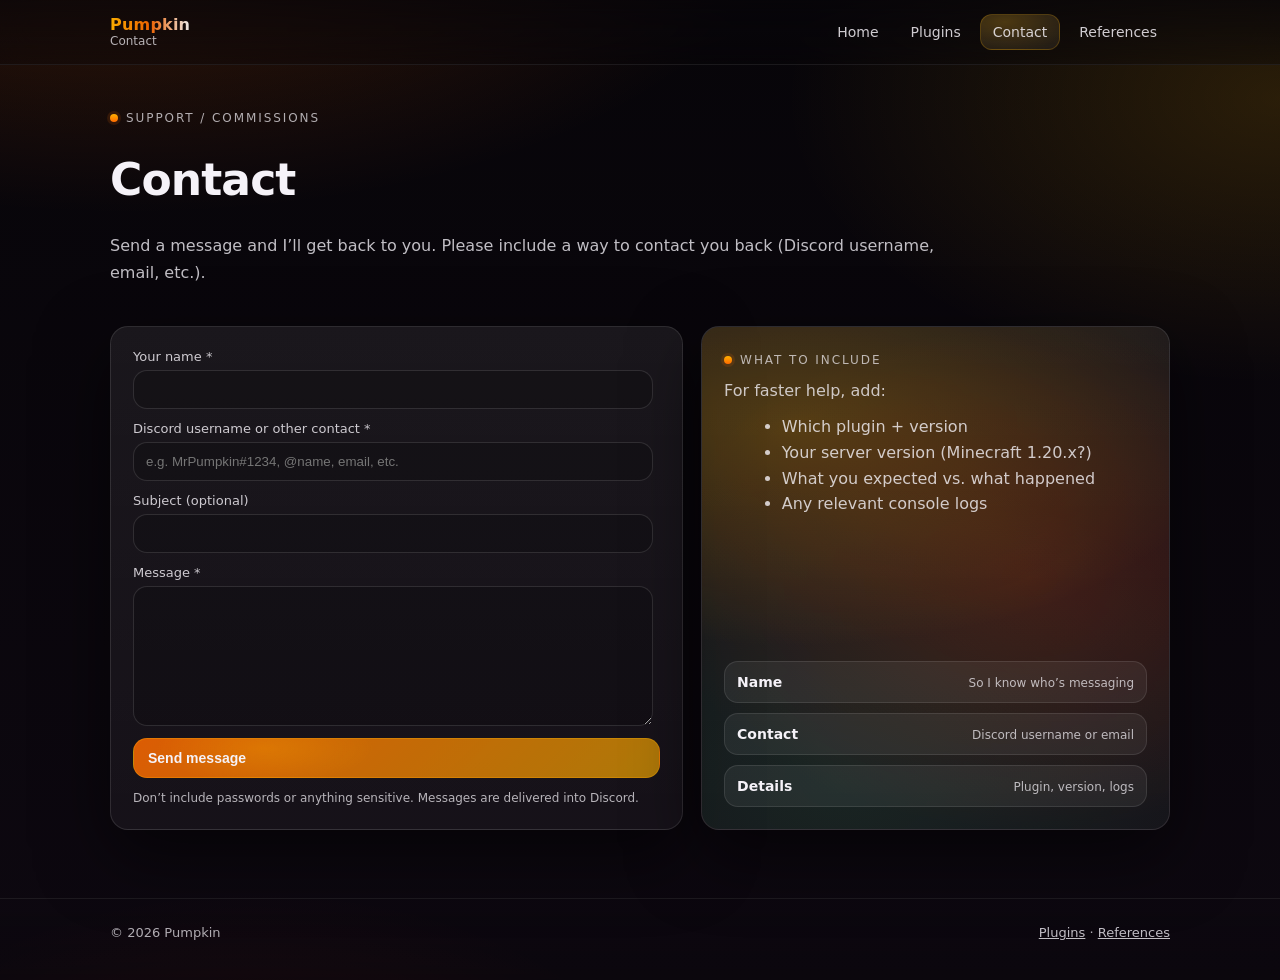
==== public/contact.html @ 2d88013a "Add files via upload" ====
<!doctype html>
<html lang="en">
  <head>
    <meta charset="utf-8" />
    <meta name="viewport" content="width=device-width, initial-scale=1" />
    <title>Pumpkin — Contact</title>
    <meta name="description" content="Contact Pumpkin (MrPumpkin)." />
    <meta name="view-transition" content="same-origin" />
    <link rel="stylesheet" href="assets/css/styles.css" />
    <script defer src="assets/js/shared.js"></script>
    <script defer src="assets/js/contact.js"></script>
  </head>
  <body>
    <a class="skip-link" href="#content">Skip to content</a>

    <header>
      <div class="container">
        <nav class="nav" aria-label="Primary">
          <a class="brand" href="index.html">
            <span class="brand-text">
              <span class="brand-name">Pumpkin</span>
              <span class="brand-sub">Contact</span>
            </span>
          </a>
          <div class="nav-links">
            <a data-nav href="index.html">Home</a>
            <a data-nav href="plugins.html">Plugins</a>
            <a data-nav href="contact.html">Contact</a>
            <a data-nav href="references.html">References</a>
          </div>
        </nav>
      </div>
    </header>

    <main id="content">
      <div class="container">
        <section class="hero" style="padding-top:8px">
          <div class="kicker"><span class="dot" aria-hidden="true"></span> Support / commissions</div>
          <h1 style="margin-top:10px">Contact</h1>
          <p class="lead" style="max-width:85ch">
            Send a message and I’ll get back to you. Please include a way to contact you back (Discord username, email, etc.).
          </p>

          <div class="hero-grid">
            <div class="card pad">
              <form id="form">
                <label>
                  Your name *
                  <input id="name" class="input" autocomplete="name" required />
                </label>
                <label>
                  Discord username or other contact *
                  <input id="contact" class="input" autocomplete="off" required placeholder="e.g. MrPumpkin#1234, @name, email, etc." />
                </label>
                <label>
                  Subject (optional)
                  <input id="subject" class="input" autocomplete="off" />
                </label>
                <label>
                  Message *
                  <textarea id="message" class="input" required></textarea>
                </label>
                <input id="website" class="input" tabindex="-1" autocomplete="off" style="position:absolute; left:-9999px; width:1px; height:1px" aria-hidden="true" />
                <button id="sendBtn" class="btn primary" type="submit">Send message</button>
                <div class="hint">
                  Don’t include passwords or anything sensitive. Messages are delivered into Discord.
                </div>
              </form>
              <div id="toast" aria-live="polite"></div>
            </div>

            <div class="card art">
              <div class="art-inner">
                <div>
                  <div class="kicker"><span class="dot" aria-hidden="true"></span> What to include</div>
                  <p class="lead" style="margin:10px 0 0">
                    For faster help, add:
                  </p>
                  <ul style="margin:10px 0 0 1.1em; color:rgba(245,242,248,.80); line-height:1.6">
                    <li>Which plugin + version</li>
                    <li>Your server version (Minecraft 1.20.x?)</li>
                    <li>What you expected vs. what happened</li>
                    <li>Any relevant console logs</li>
                  </ul>
                </div>
                <div style="display:grid; gap:10px">
                  <div class="stat"><b>Name</b><span>So I know who’s messaging</span></div>
                  <div class="stat"><b>Contact</b><span>Discord username or email</span></div>
                  <div class="stat"><b>Details</b><span>Plugin, version, logs</span></div>
                </div>
              </div>
            </div>
          </div>
        </section>
      </div>
    </main>

    <footer>
      <div class="container">
        <div class="footer-row">
          <span>© <span data-year></span> Pumpkin</span>
          <span><a href="plugins.html">Plugins</a> · <a href="references.html">References</a></span>
        </div>
      </div>
    </footer>
  </body>
</html>
---- public/assets/css/styles.css ----
:root{
  --bg0:#070509;
  --bg1:#0d0810;
  --panel:rgba(255,255,255,.06);
  --panel2:rgba(255,255,255,.085);
  --stroke:rgba(255,255,255,.14);
  --text:#f5f2f8;
  --muted:rgba(245,242,248,.72);
  --shadow:0 24px 70px rgba(0,0,0,.55);

  --pumpkin-1:#ff6a00;
  --pumpkin-2:#ffb000;
  --pumpkin-3:#ff3d00;
  --green:#35d07f;
  --danger:#ff496a;

  --radius:18px;
  --radius-sm:14px;
  --container:1100px;
  --blur:14px;
  --focus:0 0 0 4px rgba(255,106,0,.25);
}

*{box-sizing:border-box}
html{color-scheme:dark}
body{
  margin:0;
  font-family:ui-sans-serif,system-ui,-apple-system,Segoe UI,Roboto,Helvetica,Arial,"Apple Color Emoji","Segoe UI Emoji";
  background:
    radial-gradient(1100px 520px at 10% -10%, rgba(255,106,0,.20), transparent 60%),
    radial-gradient(900px 520px at 100% 10%, rgba(255,176,0,.14), transparent 55%),
    radial-gradient(800px 520px at 20% 120%, rgba(255,61,0,.10), transparent 55%),
    linear-gradient(180deg, var(--bg0), var(--bg1));
  color:var(--text);
  min-height:100svh;
  opacity:1;
  transition: opacity .55s ease;
}
html[data-nav-in="1"] body{opacity:0}
body[data-leaving="true"]{opacity:0}

a{color:inherit}
.container{max-width:var(--container); margin:0 auto; padding:0 20px}

.skip-link{
  position:absolute;
  left:-999px; top:12px;
  padding:10px 12px;
  border-radius:10px;
  background:rgba(0,0,0,.7);
  border:1px solid var(--stroke);
}
.skip-link:focus{left:12px; outline:none; box-shadow:var(--focus)}

header{
  position:sticky;
  top:0;
  z-index:50;
  backdrop-filter: blur(var(--blur));
  -webkit-backdrop-filter: blur(var(--blur));
  background: linear-gradient(180deg, rgba(7,5,9,.72), rgba(7,5,9,.35));
  border-bottom:1px solid rgba(255,255,255,.08);
}
.nav{
  display:flex;
  align-items:center;
  justify-content:space-between;
  padding:14px 0;
  gap:14px;
}
.brand{
  display:flex;
  align-items:center;
  gap:10px;
  text-decoration:none;
}
.brand:focus{outline:none; box-shadow:var(--focus); border-radius:14px}
.brand-mark{
  width:34px; height:34px;
  border-radius:12px;
  display:grid; place-items:center;
  background: rgba(0,0,0,.25);
  box-shadow: 0 18px 44px rgba(255,106,0,.14);
  border:1px solid rgba(255,255,255,.18);
  overflow:hidden;
}
.brand-mark img{
  width:100%;
  height:100%;
  object-fit:cover;
  object-position: 50% 50%;
}
.brand-name{
  font-weight:750;
  letter-spacing:.2px;
}
@supports (-webkit-background-clip:text){
  .brand-name{
    background: linear-gradient(90deg, rgba(255,176,0,.98), rgba(255,106,0,.92), rgba(255,255,255,.92));
    -webkit-background-clip:text;
    background-clip:text;
    color:transparent;
  }
}
.brand-sub{
  color:var(--muted);
  font-size:12px;
  margin-top:1px;
}
.brand-text{display:flex; flex-direction:column; line-height:1.05}

.nav-links{
  display:flex;
  gap:6px;
  align-items:center;
  flex-wrap:wrap;
  justify-content:flex-end;
}
.nav-links a{
  text-decoration:none;
  font-size:14px;
  padding:9px 12px;
  border-radius:12px;
  border:1px solid transparent;
  color:rgba(245,242,248,.84);
  transition: transform .18s ease, background .18s ease, border-color .18s ease;
}
.nav-links a:hover{
  background:rgba(255,255,255,.06);
  border-color:rgba(255,255,255,.10);
  transform:translateY(-1px);
}
.nav-links a[aria-current="page"]{
  background:
    radial-gradient(140px 60px at 30% 20%, rgba(255,176,0,.22), transparent 60%),
    rgba(255,255,255,.06);
  border-color:rgba(255,176,0,.22);
}

main{padding:38px 0 60px}
.hero{
  display:grid;
  gap:22px;
  padding:26px 0 8px;
}
.hero-grid{
  display:grid;
  grid-template-columns: 1.1fr .9fr;
  gap:18px;
  align-items:stretch;
}
@media (max-width: 900px){
  .hero-grid{grid-template-columns:1fr}
}

.card{
  border-radius:var(--radius);
  background: linear-gradient(180deg, rgba(255,255,255,.07), rgba(255,255,255,.045));
  border:1px solid rgba(255,255,255,.11);
  box-shadow: var(--shadow);
}
.card.pad{padding:22px}
.kicker{
  display:inline-flex;
  align-items:center;
  gap:8px;
  font-size:12px;
  letter-spacing:.16em;
  text-transform:uppercase;
  color:rgba(245,242,248,.70);
}
.dot{
  width:8px; height:8px;
  border-radius:999px;
  background: linear-gradient(180deg, var(--pumpkin-2), var(--pumpkin-1));
  box-shadow: 0 0 0 3px rgba(255,106,0,.13);
}

h1{
  font-size:44px;
  line-height:1.05;
  margin:12px 0 8px;
  letter-spacing:-.02em;
}
@media (max-width: 520px){
  h1{font-size:38px}
}
.lead{
  color:rgba(245,242,248,.78);
  font-size:16px;
  line-height:1.65;
  margin:0 0 18px;
}

.cta-row{display:flex; gap:10px; flex-wrap:wrap}
.btn{
  appearance:none;
  border:1px solid rgba(255,255,255,.14);
  border-radius:14px;
  padding:11px 14px;
  color:var(--text);
  background: rgba(255,255,255,.06);
  text-decoration:none;
  font-weight:650;
  font-size:14px;
  display:inline-flex;
  align-items:center;
  gap:10px;
  cursor:pointer;
  transition: transform .18s ease, background .18s ease, border-color .18s ease;
}
.btn:hover{transform:translateY(-1px); background:rgba(255,255,255,.08); border-color:rgba(255,255,255,.18)}
.btn:focus{outline:none; box-shadow:var(--focus)}
.btn.primary{
  border-color:rgba(255,176,0,.30);
  background:
    radial-gradient(180px 60px at 25% 25%, rgba(255,176,0,.25), transparent 60%),
    linear-gradient(135deg, rgba(255,106,0,.85), rgba(255,176,0,.65));
}
.btn.primary:hover{border-color:rgba(255,176,0,.45)}
.btn.ghost{background:transparent}
.btn.small{padding:9px 11px; border-radius:12px; font-weight:650}

.meta{
  display:grid;
  grid-template-columns: repeat(auto-fit, minmax(200px, 1fr));
  gap:10px;
  margin-top:18px;
}
@media (max-width: 520px){
  .meta{grid-template-columns:1fr}
}
.pill{
  border-radius:14px;
  padding:12px 12px;
  background:rgba(0,0,0,.18);
  border:1px solid rgba(255,255,255,.10);
}
.pill .label{font-size:12px; color:var(--muted); letter-spacing:.05em; text-transform:uppercase}
.pill .value{font-size:14px; font-weight:700; margin-top:6px}

.art{
  position:relative;
  overflow:hidden;
}
.art::before{
  content:"";
  position:absolute;
  inset:-2px;
  background:
    radial-gradient(800px 400px at 20% 20%, rgba(255,176,0,.25), transparent 55%),
    radial-gradient(620px 420px at 70% 50%, rgba(255,61,0,.18), transparent 60%),
    radial-gradient(720px 520px at 30% 90%, rgba(53,208,127,.10), transparent 60%);
  filter: blur(0px);
}
.art-inner{
  position:relative;
  padding:22px;
  height:100%;
  min-height:230px;
  display:flex;
  flex-direction:column;
  justify-content:space-between;
  gap:14px;
}
.stat{
  display:flex;
  justify-content:space-between;
  align-items:baseline;
  padding:12px 12px;
  border-radius:14px;
  background:rgba(255,255,255,.06);
  border:1px solid rgba(255,255,255,.10);
}
.stat b{font-size:14px}
.stat span{font-size:12px; color:var(--muted)}

.section{
  margin-top:28px;
  display:grid;
  gap:12px;
}

/* Home page spacing (less “stuffed” without removing content) */
html[data-page="home"] .hero{padding:34px 0 14px; gap:26px}
html[data-page="home"] .hero-grid{gap:22px}
html[data-page="home"] .card.pad{padding:26px}
html[data-page="home"] h1{max-width: 20ch}
html[data-page="home"] .lead{max-width: 78ch}
html[data-page="home"] .cta-row{margin-top:4px}
html[data-page="home"] .meta{margin-top:22px; gap:12px}
html[data-page="home"] .pill{padding:14px 14px}
html[data-page="home"] .section{margin-top:34px; gap:14px}
html[data-page="home"] .grid-3{gap:14px}
html[data-page="home"] .feature{padding:20px}
h2{margin:0; font-size:20px; letter-spacing:-.01em}
.grid-3{
  display:grid;
  grid-template-columns: repeat(3, minmax(0, 1fr));
  gap:12px;
}
@media (max-width: 900px){
  .grid-3{grid-template-columns:1fr}
}
.feature{
  padding:18px;
  border-radius:var(--radius-sm);
  background:rgba(255,255,255,.05);
  border:1px solid rgba(255,255,255,.10);
}
.feature h3{margin:0 0 8px; font-size:15px}
.feature p{margin:0; color:rgba(245,242,248,.78); line-height:1.55; font-size:14px}
.tag-row{display:flex; gap:8px; flex-wrap:wrap; margin-top:10px}
.tag{
  font-size:12px;
  padding:7px 10px;
  border-radius:999px;
  border:1px solid rgba(255,255,255,.12);
  background:rgba(0,0,0,.18);
  color:rgba(245,242,248,.80);
}
.tag.accent{
  border-color:rgba(255,176,0,.25);
  background:rgba(255,106,0,.10);
}

footer{
  padding:26px 0 40px;
  border-top:1px solid rgba(255,255,255,.08);
  background: linear-gradient(180deg, transparent, rgba(0,0,0,.18));
}
.footer-row{
  display:flex;
  justify-content:space-between;
  align-items:center;
  gap:12px;
  flex-wrap:wrap;
  color:rgba(245,242,248,.70);
  font-size:13px;
}
.footer-row a{color:rgba(245,242,248,.78)}

/* Plugins page */
.plugins-layout{
  display:grid;
  grid-template-columns: 1fr .95fr;
  gap:14px;
  align-items:start;
}
@media (max-width: 980px){
  .plugins-layout{grid-template-columns:1fr}
}
.toolbar{
  display:flex;
  gap:10px;
  align-items:center;
  justify-content:space-between;
  flex-wrap:wrap;
  margin-bottom:12px;
}
.input{
  background:rgba(0,0,0,.18);
  border:1px solid rgba(255,255,255,.12);
  border-radius:14px;
  padding:11px 12px;
  color:var(--text);
  width:min(520px, 100%);
  outline:none;
}
.input:focus{box-shadow:var(--focus); border-color:rgba(255,176,0,.25)}
.plugin-list{
  display:grid;
  gap:10px;
}
.plugin-card{
  border-radius:var(--radius-sm);
  padding:14px;
  background:rgba(255,255,255,.05);
  border:1px solid rgba(255,255,255,.10);
  cursor:pointer;
  transition: transform .16s ease, background .16s ease, border-color .16s ease;
}
.plugin-card:hover{transform:translateY(-1px); background:rgba(255,255,255,.065); border-color:rgba(255,255,255,.16)}
.plugin-card[aria-selected="true"]{
  border-color:rgba(255,176,0,.28);
  background:
    radial-gradient(220px 90px at 20% 20%, rgba(255,176,0,.18), transparent 60%),
    rgba(255,255,255,.055);
}
.plugin-title{display:flex; gap:10px; align-items:baseline; justify-content:space-between}
.plugin-title h3{margin:0; font-size:15px}
.plugin-title .ver{font-size:12px; color:var(--muted)}
.plugin-meta{margin-top:8px; display:flex; gap:8px; flex-wrap:wrap}
.badge{
  font-size:12px;
  padding:6px 10px;
  border-radius:999px;
  border:1px solid rgba(255,255,255,.12);
  background:rgba(0,0,0,.18);
  color:rgba(245,242,248,.78);
}
.badge.dep{border-color:rgba(53,208,127,.22); background:rgba(53,208,127,.09)}
.badge.api{border-color:rgba(255,176,0,.22); background:rgba(255,106,0,.09)}

.detail{
  position:sticky;
  top:86px;
}
@media (max-width: 980px){
  .detail{position:static}
}
.detail-head{
  display:flex;
  align-items:flex-start;
  justify-content:space-between;
  gap:10px;
  flex-wrap:wrap;
}
.detail h2{margin:0 0 4px}
.detail p{margin:0; color:rgba(245,242,248,.78); line-height:1.6}
.divider{height:1px; background:rgba(255,255,255,.10); margin:14px 0}
.guide{
  background:rgba(0,0,0,.18);
  border:1px solid rgba(255,255,255,.10);
  border-radius:16px;
  padding:14px;
  overflow:auto;
  max-height: 54vh;
}
.guide h1,.guide h2,.guide h3{margin:0.6em 0 0.35em; font-size:15px}
.guide p{margin:0.5em 0; color:rgba(245,242,248,.80); font-size:14px}
.guide ul{margin:0.5em 0 0.5em 1.2em; color:rgba(245,242,248,.80)}
.guide li{margin:0.2em 0}
.guide code{
  font-family:ui-monospace,SFMono-Regular,Menlo,Monaco,Consolas,"Liberation Mono","Courier New",monospace;
  font-size:13px;
  background:rgba(255,255,255,.06);
  border:1px solid rgba(255,255,255,.10);
  padding:2px 6px;
  border-radius:10px;
}
.guide pre{
  background:rgba(0,0,0,.30);
  border:1px solid rgba(255,255,255,.10);
  padding:12px;
  border-radius:14px;
  overflow:auto;
}
.guide pre code{background:transparent; border:none; padding:0}

/* Contact */
form{display:grid; gap:12px}
label{display:grid; gap:6px; font-size:13px; color:rgba(245,242,248,.82)}
textarea{min-height:140px; resize:vertical}
.hint{color:var(--muted); font-size:12px; line-height:1.45}
.toast{
  margin-top:12px;
  padding:12px 12px;
  border-radius:14px;
  border:1px solid rgba(255,255,255,.12);
  background:rgba(0,0,0,.18);
}
.toast.ok{border-color:rgba(53,208,127,.22); background:rgba(53,208,127,.08)}
.toast.err{border-color:rgba(255,73,106,.28); background:rgba(255,73,106,.09)}

@media (prefers-reduced-motion: reduce){
  *{scroll-behavior:auto !important; transition:none !important; animation:none !important}
}

/* Cross-document view transitions (Chrome/Safari TP) */
@supports selector(::view-transition-new(root)){
  ::view-transition-old(root),
  ::view-transition-new(root){
    animation-duration: 550ms;
    animation-timing-function: cubic-bezier(.2,.8,.2,1);
  }
  ::view-transition-old(root){
    animation-name: pumpkin-fade-out;
  }
  ::view-transition-new(root){
    animation-name: pumpkin-fade-in;
  }
  @keyframes pumpkin-fade-in{
    from{opacity:0}
    to{opacity:1}
  }
  @keyframes pumpkin-fade-out{
    from{opacity:1}
    to{opacity:0}
  }
}
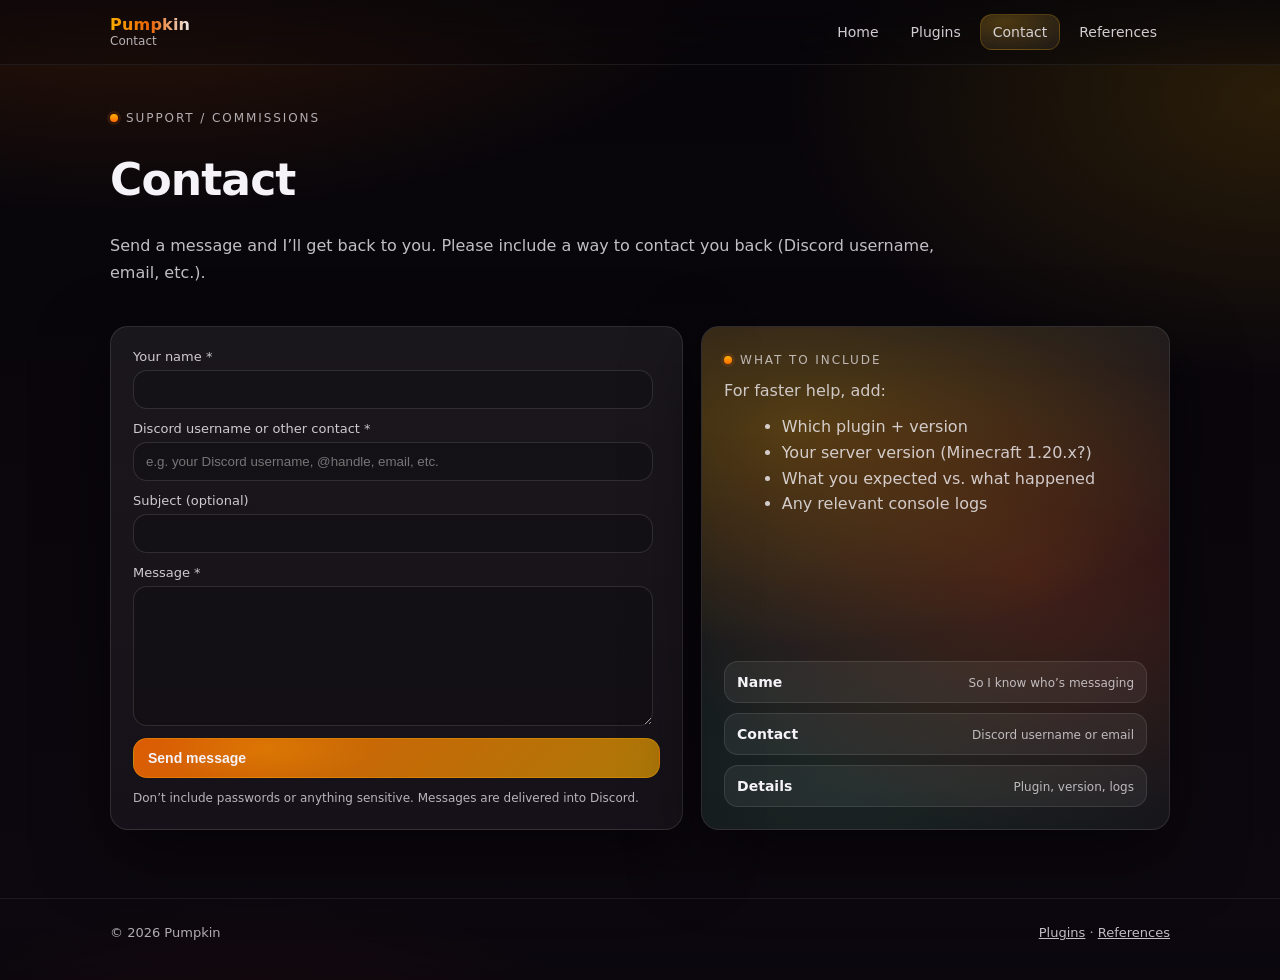
==== commit f66cee0e: "Add files via upload" ====
--- a/public/contact.html
+++ b/public/contact.html
@@ -50,7 +50,7 @@
                 </label>
                 <label>
                   Discord username or other contact *
-                  <input id="contact" class="input" autocomplete="off" required placeholder="e.g. MrPumpkin#1234, @name, email, etc." />
+                  <input id="contact" class="input" autocomplete="off" required placeholder="e.g. your Discord username, @handle, email, etc." />
                 </label>
                 <label>
                   Subject (optional)
--- a/public/assets/css/styles.css
+++ b/public/assets/css/styles.css
@@ -36,7 +36,6 @@
   opacity:1;
   transition: opacity .55s ease;
 }
-html[data-nav-in="1"] body{opacity:0}
 body[data-leaving="true"]{opacity:0}
 
 a{color:inherit}
@@ -478,11 +477,7 @@
     animation-name: pumpkin-fade-out;
   }
   ::view-transition-new(root){
-    animation-name: pumpkin-fade-in;
-  }
-  @keyframes pumpkin-fade-in{
-    from{opacity:0}
-    to{opacity:1}
+    animation-name: none;
   }
   @keyframes pumpkin-fade-out{
     from{opacity:1}
